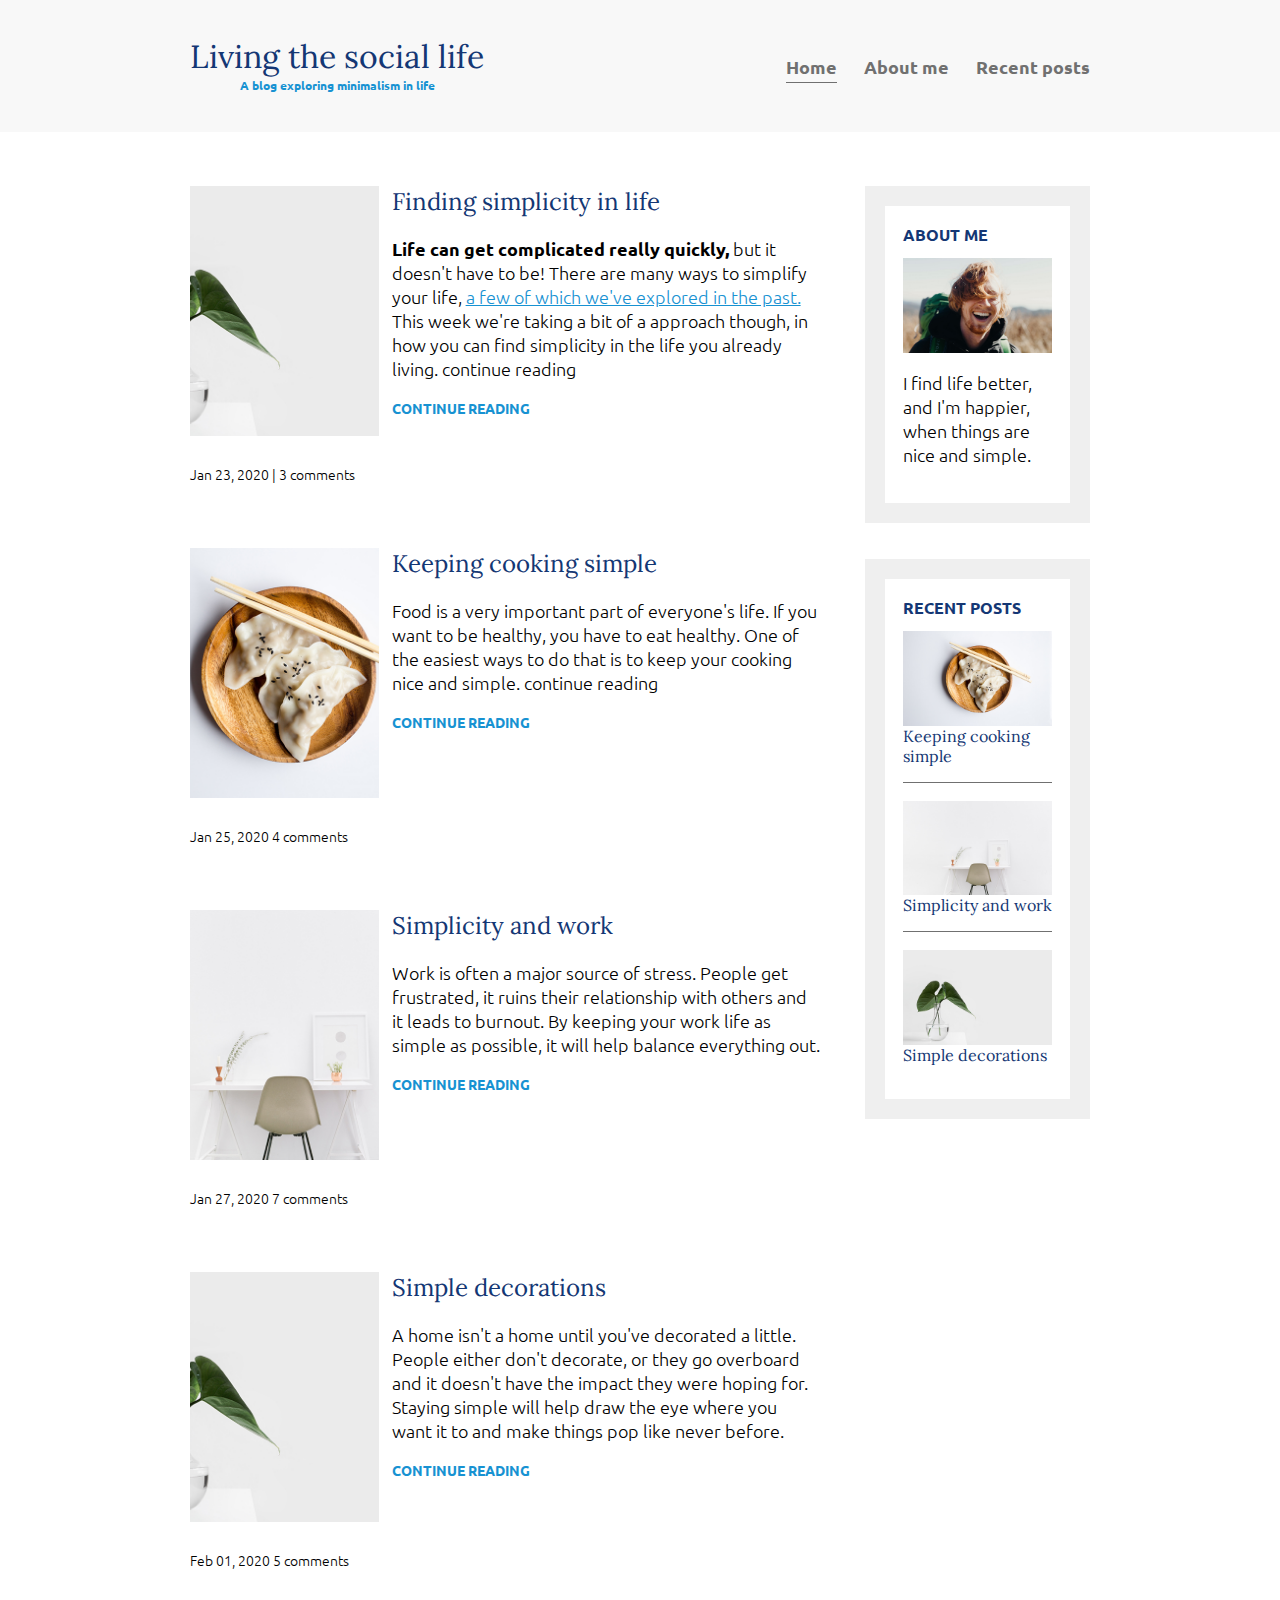
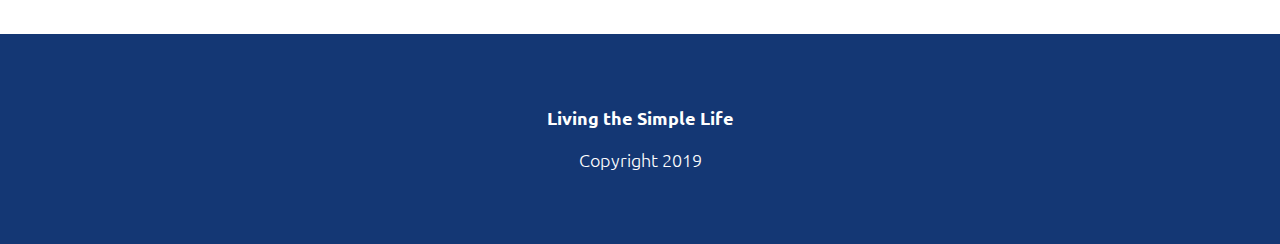
==== recent.html @ cf24623b "Create recet posts page." ====
<html>
  <head>
    <link
      href="https://fonts.googleapis.com/css?family=Lora|Ubuntu:300,400,700&display=swap"
      rel="stylesheet"
    />
    <link rel="stylesheet" href="css/styles.css" />
  </head>
  <body>
    <!-- Start Header -->
    <header>
      <div class="container container-flex">
        <div class="site-title">
          <h1>Living the social life</h1>
          <p class="subtitle">A blog exploring minimalism in life</p>
        </div>
        <nav>
          <ul>
            <li><a href="index.html" class="current-page">Home</a></li>
            <li><a href="#">About me</a></li>
            <li><a href="recent.html">Recent posts</a></li>
          </ul>
        </nav>
      </div>
      <!-- / .container -->
    </header>
    <!-- End Header -->

    <!-- Start Main Container -->
    <div class="container container-flex">
      <main role="main">
        <article class="article-recent">
          <div class="article-main">
            <h2 class="article-title">Finding simplicity in life</h2>
            <p class="article-body">
                <strong>Life can get complicated really quickly,</strong> but it
                doesn't have to be! There are many ways to simplify your life,
                <a>a few of which we've explored in the past.</a> This week we're
                taking a bit of a approach though, in how you can find simplicity in
                the life you already living. continue reading
              </p>
            <a href="#" class="article-continue">CONTINUE READING</a>
          </div>
          <div class="article-aside">
            
            <img
            src="/img/deco.jpg"
            alt="potted planet and lamp on table"
            class="article-image"
          />
          <p class="article-info">Jan 23, 2020 | 3 comments</p>
          </div>
        </article>

        <article class="article-recent">
          <div class="article-main">
            <h2 class="article-title">Keeping cooking simple</h2>
            <p class="article-body">
              Food is a very important part of everyone's life. If you want to
              be healthy, you have to eat healthy. One of the easiest ways to do
              that is to keep your cooking nice and simple. continue reading
            </p>
            <a href="#" class="article-continue">CONTINUE READING</a>
          </div>
          <div class="article-aside">
            <img src="/img/food.jpg" alt="3 dumplings on wooden plate" class="article-image"/>
            <p class="article-info">Jan 25, 2020 4 comments</p>
          </div>
        </article>

        <article class="article-recent">
          <div class="article-main">
            <h2 class="article-title">Simplicity and work</h2>
            <p class="article-body">
              Work is often a major source of stress. People get frustrated, it
              ruins their relationship with others and it leads to burnout. By
              keeping your work life as simple as possible, it will help balance
              everything out.
            </p>
            <a href="#" class="article-continue">CONTINUE READING</a>
          </div>
          <div class="article-aside">
            <img src="/img/work.jpg" alt="3 dumplings on wooden plate" class="article-image"/>
            <p class="article-info">Jan 27, 2020 7 comments</p>
          </div>
        </article>

        <article class="article-recent">
          <div class="article-main">
            <h2 class="article-title">Simple decorations</h2>
            <p class="article-body">
              A home isn't a home until you've decorated a little. People either
              don't decorate, or they go overboard and it doesn't have the
              impact they were hoping for. Staying simple will help draw the eye
              where you want it to and make things pop like never before.
            </p>
            <a href="#" class="article-continue">CONTINUE READING</a>
          </div>
          <div class="article-aside">
            <img src="/img/deco.jpg" alt="3 dumplings on wooden plate" class="article-image"/>
            <p class="article-info">Feb 01, 2020 5 comments</p>
          </div>
        </article>
      </main>

      <aside class="sidebar">
        <div class="sidebar-widget">
          <h2 class="sidebar-title">About me</h2>
          <img
            src="/img/about-me.jpg"
            alt="man laughing"
            class="sidebar-image"
          />
          <p class="sidebar-body">I find life better, and I'm happier, when things are nice and simple.</p>
        </div>
        <div class="sidebar-widget">
          <h2 class="sidebar-title">Recent posts</h2>
          <div class="sidebar-recent-post">
            <h3 class="sidebar-post-title">Keeping cooking simple</h3>
            <img src="/img/food.jpg" alt="" class="sidebar-image" />
          </div>
          <div class="sidebar-recent-post">
            <h3 class="sidebar-post-title">Simplicity and work</h3>
            <img src="/img/work.jpg" alt="" class="sidebar-image" />
          </div>
          <div class="sidebar-recent-post">
            <h3 class="sidebar-post-title">Simple decorations</h3>
            <img src="/img/deco.jpg" alt="" class="sidebar-image" />
          </div>
        </div>
      </aside>
    </div>
    <!-- End Main Container -->

    <!-- Start Footer Section -->
    <footer>
      <p><strong>Living the Simple Life</strong></p>
      <p>Copyright 2019</p>
    </footer>
    <!-- End Footer Section -->
  </body>
</html>
---- css/styles.css ----
/*  Fonts
-----
font-family: 'Lora', serif;
font-family: 'Ubuntu', sans-serif;
*/

body {
  margin: 0;
  font-family: "Ubuntu", sans-serif;
  font-size: 1.125rem;
  font-weight: 300;
}

img {
  max-width: 100%;
  display: block;
}

/* =================
Typography
================= */

h1,
h2,
h3 {
  font-family: "Lora", serif;
  font-weight: 400;
  color: #143774;
  margin-top: 0;
}

h1 {
  font-size: 2rem;
  margin: 0;
}

a {
  color: #1792d2;
  text-decoration: underline;
}

a:hover,
a:focus {
  color: #143774;
}

strong {
  font-weight: 700;
}

.subtitle {
  font-weight: 700;
  color: #1792d2;
  font-size: 0.75rem;
  margin: 0;
}

.article-title {
  font-size: 1.5rem;
}

.article-continue,
.article-info {
  font-size: 0.875rem;
}

.article-continue {
  color: #1792d2;
  text-decoration: none;
  font-weight: 700;
}

.article-continue:hover,
.article-continue:focus {
  text-decoration: underline;
  color: #143774;
}

.article-info {
  margin: 2em 0;
}

.sidebar-title,
.sidebar-post-title {
  font-size: 1rem;
}

.sidebar-title {
  font-size: 1rem;
  font-weight: 700;
  font-family: "Ubuntu", sans-serif;
  text-transform: uppercase;
}
/* =================
Layout
================= */

/* navigation */

nav ul {
  list-style: none;
  padding: 0;
  display: flex;
  justify-content: center;
}

nav li {
  margin-left: 1.5em;
}

nav a {
  text-decoration: none;
  color: #707070;
  font-weight: 700;
  padding: 0.25em 0;
}

nav a:hover,
nav a:focus {
  color: #1792d2;
}

.current-page {
  border-bottom: 1px solid #707070;
}

.current-page:hover {
  color: #707070;
}

@media (max-width: 675px) {
  nav ul {
    flex-direction: column;
  }

  nav li {
    margin: 0.5em 0;
  }
}

/* Main Container */

.container {
  width: 90%;
  max-width: 900px;
  /* border: 1px solid magenta;     */
  margin: 0 auto;
}

.container-flex {
  display: flex;
  justify-content: space-between;
  flex-direction: column;
}

header {
  text-align: center;
  background: #f8f8f8;
  padding: 2em 0;
  margin-bottom: 3em;
}

footer {
  background:#143774;
  color: white;
  text-align: center;
  padding: 3em 0;
}

@media (min-width: 675px) {
  .container-flex {
    flex-direction: row;
  }

  main {
    width: 70%;
  }

  aside {
    width: 25%;
    min-width: 200px;
    margin-left: 1em;
  }
}

/* Articles */

.article-featured {
  border-bottom: #707070 solid 1px;
  padding-bottom: 2em;
  margin-bottom: 2em;
}

.article-recent {
  display: flex;
  flex-direction: column;
  margin-bottom: 2em;
}

.article-main {
  order: 2;
}

.article-aside {
  order: 1;
}

@media (min-width: 675px) {
  .article-recent {
    flex-direction: row;
    justify-content: space-between;
  }

  .article-main {
    width: 68%;
  }

  .article-aside {
    width: 30%;
  }

  .article-featured {
    display: flex;
    flex-direction: column;
  }

  .article-image {
    order: -2;
    min-height: 250px;
    object-fit: cover;
    /* object-position: left; */
  }

  .article-info {
    order: -1;
  }
}

/* Sidebars */
.sidebar-widget {
  border: 20px solid #efefef;
  margin-bottom: 2em;
  padding: 1em;
}

.sidebar-recent-post {
  display: flex;
  flex-direction: column;
  border-bottom: 1px solid #707070;
  margin-bottom: 1em;
}

.sidebar-recent-post:last-child {
  border: 0;
  margin: 0;
}

.sidebar-image {
  order: -1;
}
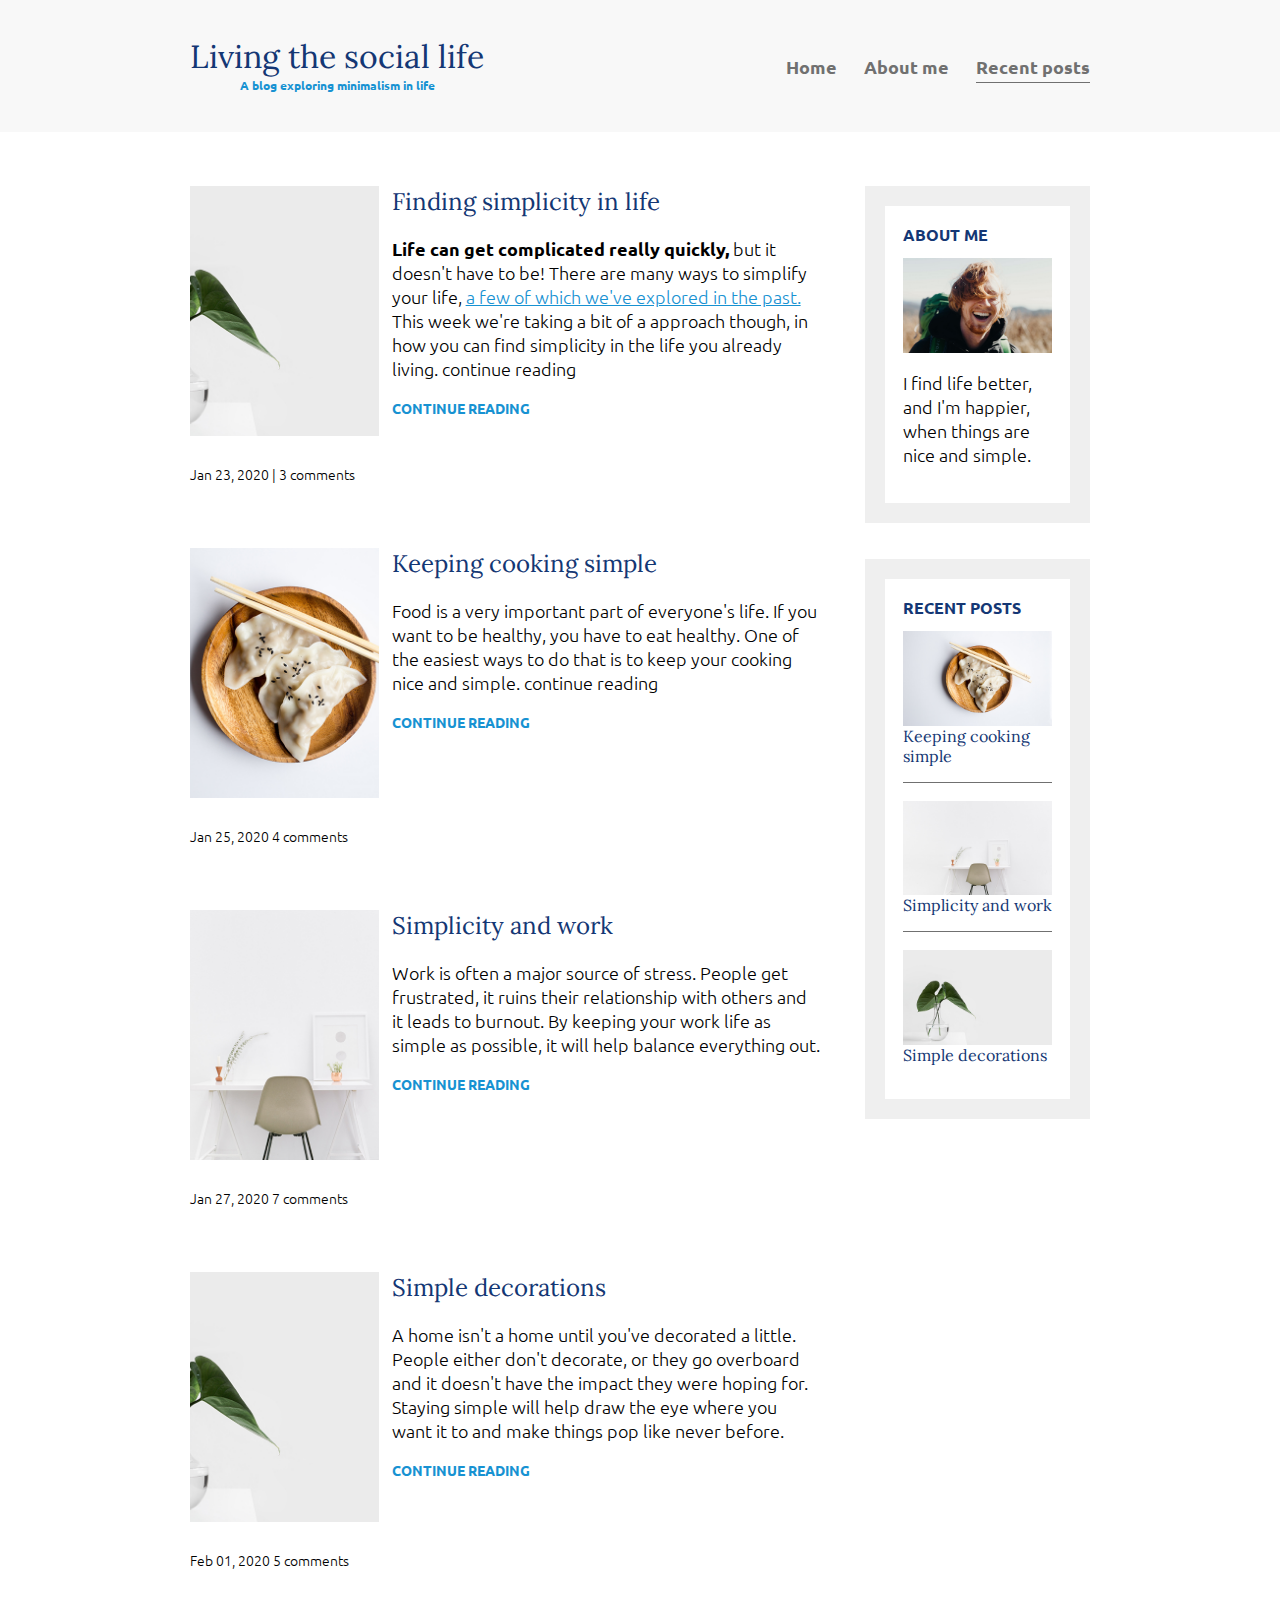
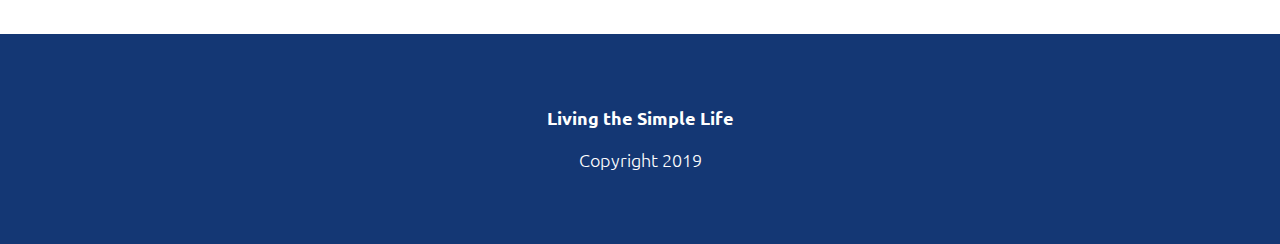
==== commit d27b390e: "Create about page." ====
--- a/recent.html
+++ b/recent.html
@@ -16,9 +16,9 @@
         </div>
         <nav>
           <ul>
-            <li><a href="index.html" class="current-page">Home</a></li>
-            <li><a href="#">About me</a></li>
-            <li><a href="recent.html">Recent posts</a></li>
+            <li><a href="index.html">Home</a></li>
+            <li><a href="about-me.html">About me</a></li>
+            <li><a href="recent.html" class="current-page">Recent posts</a></li>
           </ul>
         </nav>
       </div>
@@ -33,22 +33,21 @@
           <div class="article-main">
             <h2 class="article-title">Finding simplicity in life</h2>
             <p class="article-body">
-                <strong>Life can get complicated really quickly,</strong> but it
-                doesn't have to be! There are many ways to simplify your life,
-                <a>a few of which we've explored in the past.</a> This week we're
-                taking a bit of a approach though, in how you can find simplicity in
-                the life you already living. continue reading
-              </p>
+              <strong>Life can get complicated really quickly,</strong> but it
+              doesn't have to be! There are many ways to simplify your life,
+              <a>a few of which we've explored in the past.</a> This week we're
+              taking a bit of a approach though, in how you can find simplicity
+              in the life you already living. continue reading
+            </p>
             <a href="#" class="article-continue">CONTINUE READING</a>
           </div>
           <div class="article-aside">
-            
             <img
-            src="/img/deco.jpg"
-            alt="potted planet and lamp on table"
-            class="article-image"
-          />
-          <p class="article-info">Jan 23, 2020 | 3 comments</p>
+              src="/img/deco.jpg"
+              alt="potted planet and lamp on table"
+              class="article-image"
+            />
+            <p class="article-info">Jan 23, 2020 | 3 comments</p>
           </div>
         </article>
 
@@ -63,7 +62,11 @@
             <a href="#" class="article-continue">CONTINUE READING</a>
           </div>
           <div class="article-aside">
-            <img src="/img/food.jpg" alt="3 dumplings on wooden plate" class="article-image"/>
+            <img
+              src="/img/food.jpg"
+              alt="3 dumplings on wooden plate"
+              class="article-image"
+            />
             <p class="article-info">Jan 25, 2020 4 comments</p>
           </div>
         </article>
@@ -80,7 +83,11 @@
             <a href="#" class="article-continue">CONTINUE READING</a>
           </div>
           <div class="article-aside">
-            <img src="/img/work.jpg" alt="3 dumplings on wooden plate" class="article-image"/>
+            <img
+              src="/img/work.jpg"
+              alt="3 dumplings on wooden plate"
+              class="article-image"
+            />
             <p class="article-info">Jan 27, 2020 7 comments</p>
           </div>
         </article>
@@ -97,7 +104,11 @@
             <a href="#" class="article-continue">CONTINUE READING</a>
           </div>
           <div class="article-aside">
-            <img src="/img/deco.jpg" alt="3 dumplings on wooden plate" class="article-image"/>
+            <img
+              src="/img/deco.jpg"
+              alt="3 dumplings on wooden plate"
+              class="article-image"
+            />
             <p class="article-info">Feb 01, 2020 5 comments</p>
           </div>
         </article>
@@ -111,7 +122,10 @@
             alt="man laughing"
             class="sidebar-image"
           />
-          <p class="sidebar-body">I find life better, and I'm happier, when things are nice and simple.</p>
+          <p class="sidebar-body">
+            I find life better, and I'm happier, when things are nice and
+            simple.
+          </p>
         </div>
         <div class="sidebar-widget">
           <h2 class="sidebar-title">Recent posts</h2>
--- a/css/styles.css
+++ b/css/styles.css
@@ -16,6 +16,13 @@
   display: block;
 }
 
+.image-full {
+  max-height: 300px;
+  width: 100%;
+  object-fit: cover;
+  margin-bottom: 2em;
+}
+
 /* =================
 Typography
 ================= */
@@ -34,6 +41,10 @@
   margin: 0;
 }
 
+h3 {
+  color: #1792d2;
+}
+
 a {
   color: #1792d2;
   text-decoration: underline;
@@ -86,10 +97,13 @@
 }
 
 .sidebar-title {
-  font-size: 1rem;
   font-weight: 700;
   font-family: "Ubuntu", sans-serif;
   text-transform: uppercase;
+}
+
+.sidebar-post-title {
+  color: #143774;
 }
 /* =================
 Layout
